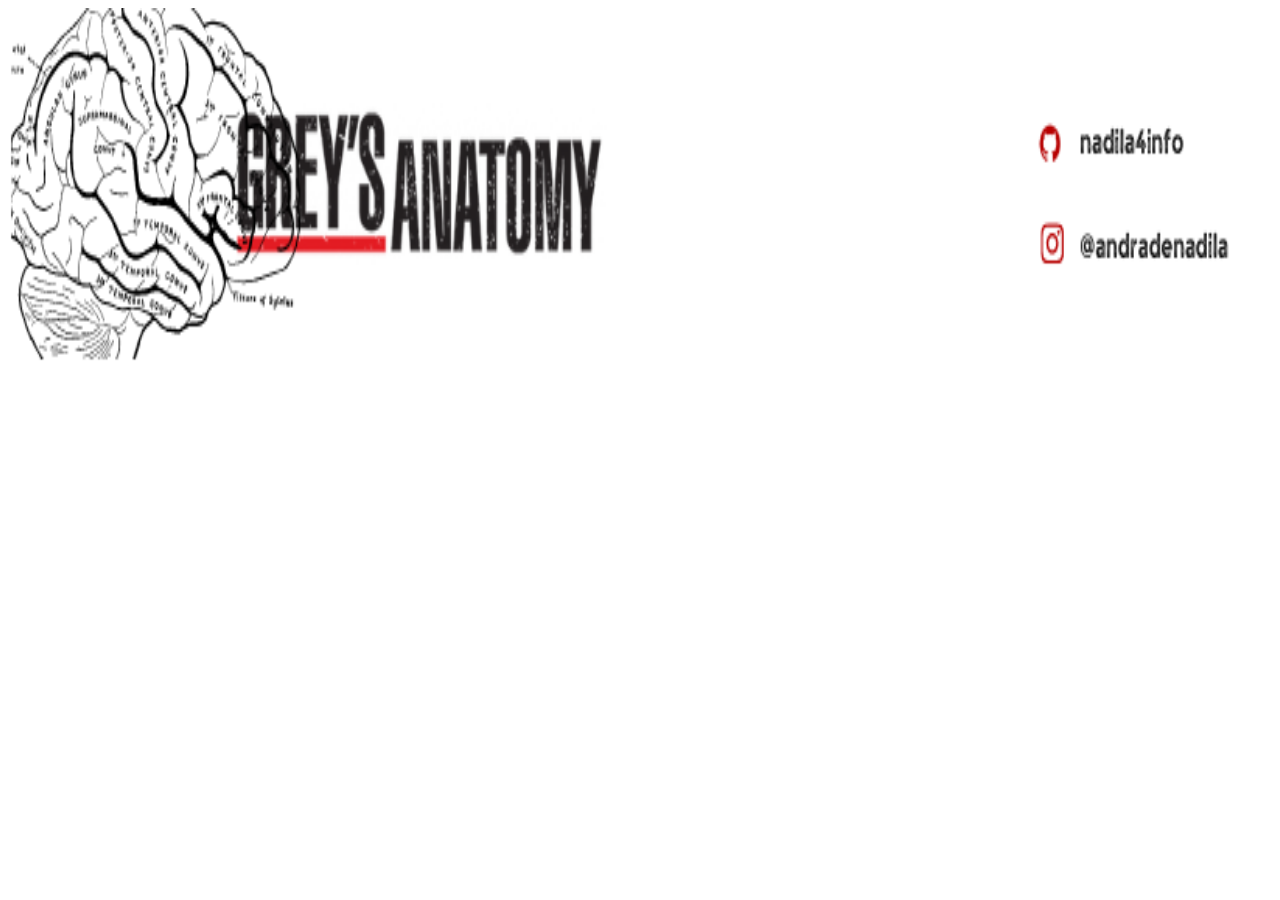
==== index.html @ 110d8bdf "Add files via upload" ====
<DOCTYPE html>
    <html lang="pt-br">
        <html> 
    
        <head>
            <link rel="icon" href="icone.png" type="icone/png">
            <title>Gray's Anatomy</title>
            </head>

        <header>
            <center> <img width="100%" height="40%" src="faixainicial.png"> </center>
        </header>
    
    <body>

    </body>
</html>
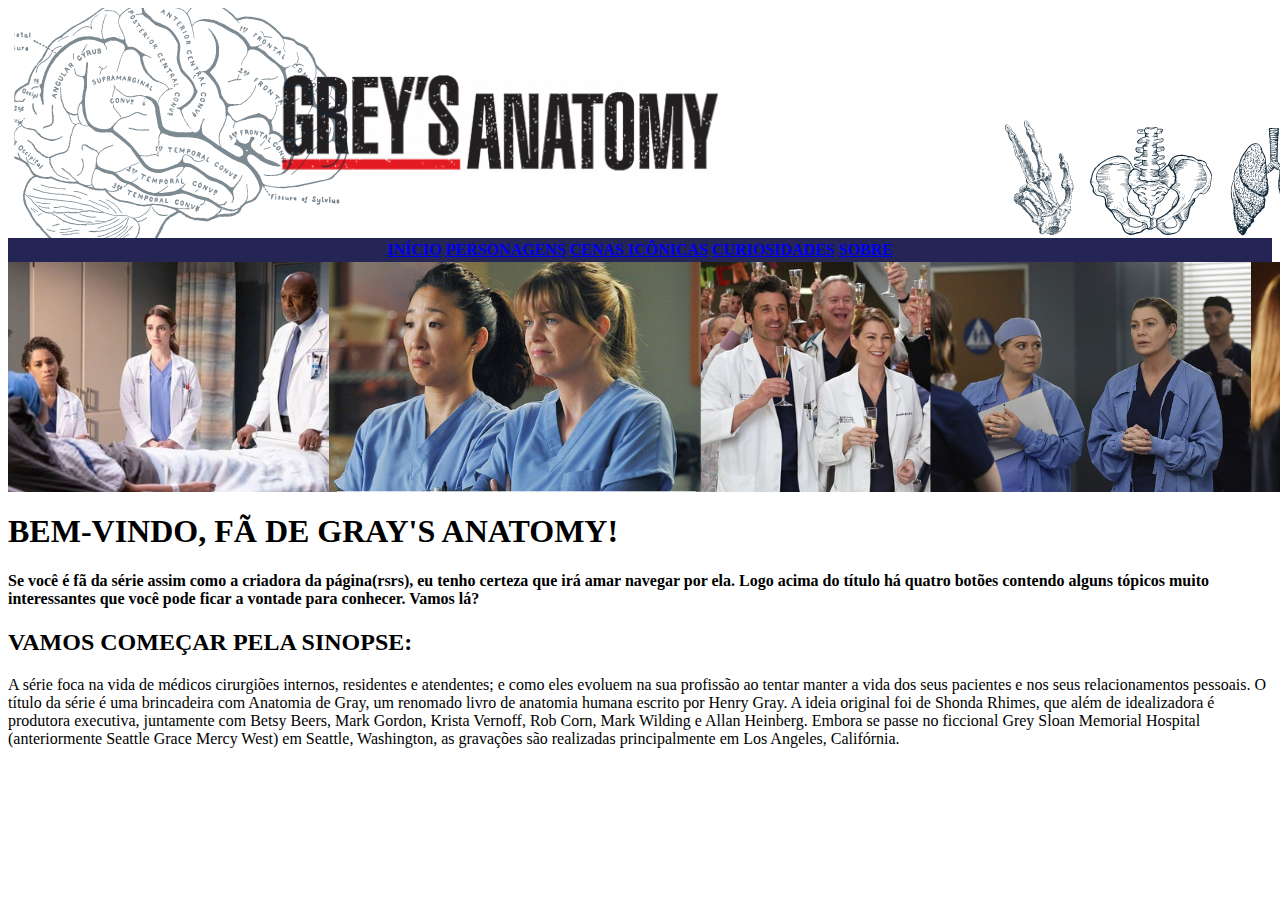
==== commit 47c8ee0f: "Add files via upload" ====
--- a/index.html
+++ b/index.html
@@ -1,17 +1,44 @@
 <DOCTYPE html>
-    <html lang="pt-br">
-        <html> 
     
         <head>
-            <link rel="icon" href="icone.png" type="icone/png">
+            <link rel="icon" href="image/icone.png"  type="image/x-icon">
+            <link rel = "stylesheet"  href="style.css">
+            <img src="faixainicial.png" class="capa" alt="fjtu">
             <title>Gray's Anatomy</title>
-            </head>
+        </head>
 
-        <header>
-            <center> <img width="100%" height="40%" src="faixainicial.png"> </center>
-        </header>
-    
+        <center>
+            <nav style = "background-color: rgb(36, 36, 85);" >
+                <table>
+                    <tr>
+                        <th><a href = index.html>INÍCIO</a></th>
+                        <th><a href = personagens.html>PERSONAGENS</a></th>
+                        <th><a href = cenasiconicas.html>CENAS ICÔNICAS</a></th>
+                        <th><a href = curiosidades.html>CURIOSIDADES</a></th>
+                        <th><a href = sobre.html>SOBRE</a></th>
+                    </tr>
+                </table>    
+            </nav>
+        </center>
+
     <body>
+		<main>	
+            <img src="quardrodeimg.png">
+            <h1>BEM-VINDO, FÃ DE GRAY'S ANATOMY!</h1>
+            <h4> Se você é fã da série assim como a criadora da página(rsrs), eu tenho certeza que irá amar navegar por ela. 
+                Logo acima do título há quatro botões contendo alguns tópicos muito interessantes que você pode ficar a vontade para conhecer. Vamos lá?</h4>
+			<h2>VAMOS COMEÇAR PELA SINOPSE:</h2>			
+			<p>A série foca na vida de médicos cirurgiões internos, residentes e atendentes; e como eles evoluem na sua profissão ao tentar manter a vida dos seus pacientes e nos seus relacionamentos pessoais. 
+               O título da série é uma brincadeira com Anatomia de Gray, um renomado livro de anatomia humana escrito por Henry Gray.
+               A ideia original foi de Shonda Rhimes, que além de idealizadora é produtora executiva, juntamente com Betsy Beers, Mark Gordon, Krista Vernoff, Rob Corn, Mark Wilding e Allan Heinberg. 
+               Embora se passe no ficcional Grey Sloan Memorial Hospital (anteriormente Seattle Grace Mercy West) em Seattle, Washington, as gravações são realizadas principalmente em Los Angeles, Califórnia. </p>
+        </main>
+        <nav style = "background-color: rgb(36, 36, 85);" >
+    </body>
 
-    </body>
-</html>+
+
+
+
+
+    </html> 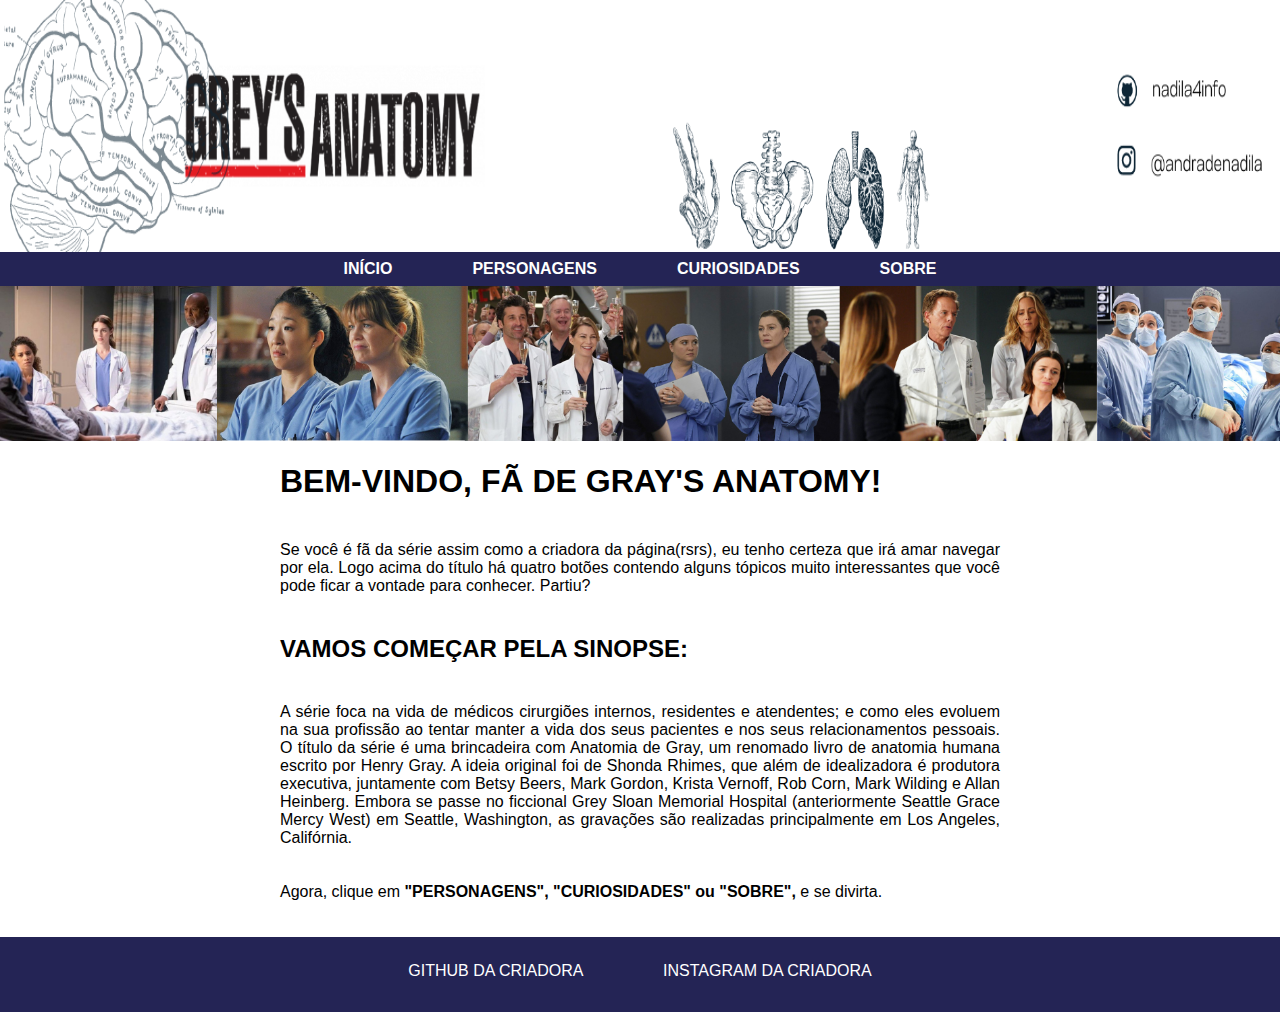
==== commit 1d7a557f: "Add files via upload" ====
--- a/index.html
+++ b/index.html
@@ -1,8 +1,10 @@
 <DOCTYPE html>
-    
+<html lang="pt-br" html>  
         <head>
-            <link rel="icon" href="image/icone.png"  type="image/x-icon">
-            <link rel = "stylesheet"  href="style.css">
+            <meta charset="UTF-8">
+            <meta name="viewport" content="widht=device-width, initial-scale=1.0">
+            <link rel="icon" href="icon.png">
+            <link rel="stylesheet"  href="style.css">
             <img src="faixainicial.png" class="capa" alt="fjtu">
             <title>Gray's Anatomy</title>
         </head>
@@ -13,7 +15,6 @@
                     <tr>
                         <th><a href = index.html>INÍCIO</a></th>
                         <th><a href = personagens.html>PERSONAGENS</a></th>
-                        <th><a href = cenasiconicas.html>CENAS ICÔNICAS</a></th>
                         <th><a href = curiosidades.html>CURIOSIDADES</a></th>
                         <th><a href = sobre.html>SOBRE</a></th>
                     </tr>
@@ -24,16 +25,26 @@
     <body>
 		<main>	
             <img src="quardrodeimg.png">
+
+
             <h1>BEM-VINDO, FÃ DE GRAY'S ANATOMY!</h1>
-            <h4> Se você é fã da série assim como a criadora da página(rsrs), eu tenho certeza que irá amar navegar por ela. 
-                Logo acima do título há quatro botões contendo alguns tópicos muito interessantes que você pode ficar a vontade para conhecer. Vamos lá?</h4>
+            <p> Se você é fã da série assim como a criadora da página(rsrs), eu tenho certeza que irá amar navegar por ela. 
+                Logo acima do título há quatro botões contendo alguns tópicos muito interessantes que você pode ficar a vontade para conhecer. Partiu?</p>
 			<h2>VAMOS COMEÇAR PELA SINOPSE:</h2>			
 			<p>A série foca na vida de médicos cirurgiões internos, residentes e atendentes; e como eles evoluem na sua profissão ao tentar manter a vida dos seus pacientes e nos seus relacionamentos pessoais. 
                O título da série é uma brincadeira com Anatomia de Gray, um renomado livro de anatomia humana escrito por Henry Gray.
                A ideia original foi de Shonda Rhimes, que além de idealizadora é produtora executiva, juntamente com Betsy Beers, Mark Gordon, Krista Vernoff, Rob Corn, Mark Wilding e Allan Heinberg. 
                Embora se passe no ficcional Grey Sloan Memorial Hospital (anteriormente Seattle Grace Mercy West) em Seattle, Washington, as gravações são realizadas principalmente em Los Angeles, Califórnia. </p>
-        </main>
-        <nav style = "background-color: rgb(36, 36, 85);" >
+            <p>Agora, clique em <b>"PERSONAGENS", "CURIOSIDADES" ou "SOBRE",</b> e se divirta.</p>
+       </main>
+
+        <footer>
+            <center>
+            <a href= "https://github.com/nadila4info"> GITHUB DA CRIADORA
+            <a href= "https://instagram.com/andradenadila?igshid=YmMyMTA2M2Y="> INSTAGRAM DA CRIADORA
+            </center>
+        </footer>
+
     </body>
 
 
@@ -41,4 +52,5 @@
 
 
 
+
     </html> --- a/style.css
+++ b/style.css
@@ -0,0 +1,56 @@
+ .capa {
+
+    width: 100%;
+    height: 28%;
+}
+
+body {
+    margin: 0px;
+    font-family: 'Poppins', sans-serif;
+}
+			
+p, h1, h2, h3, h4, h6{
+			text-align: justify;
+            padding: 0px 280px 20px 280px;
+}
+
+* {
+    font-size: 50 px;
+}
+
+.table{
+    font-family: 'Quicksand', sans-serif;
+}
+
+a {
+    font-style: normal;
+    color: white;
+    text-decoration: none;
+    padding-left: 38px;
+    padding-right: 38px;
+}
+
+nav {
+    padding-top: 5px;
+    padding-bottom: 5px;
+}
+ 
+  img {
+    width: 100%;
+    height: auto;
+}
+footer{
+    background-color:rgb(36, 36, 85);
+    height: 50px;
+    color: white;
+    padding-top:25px;
+    margin: 0px;
+}
+.photos {
+    width: 50%;
+    height: 55%;
+}
+.sobre{
+    width: 35%;
+    height: 65%;
+}
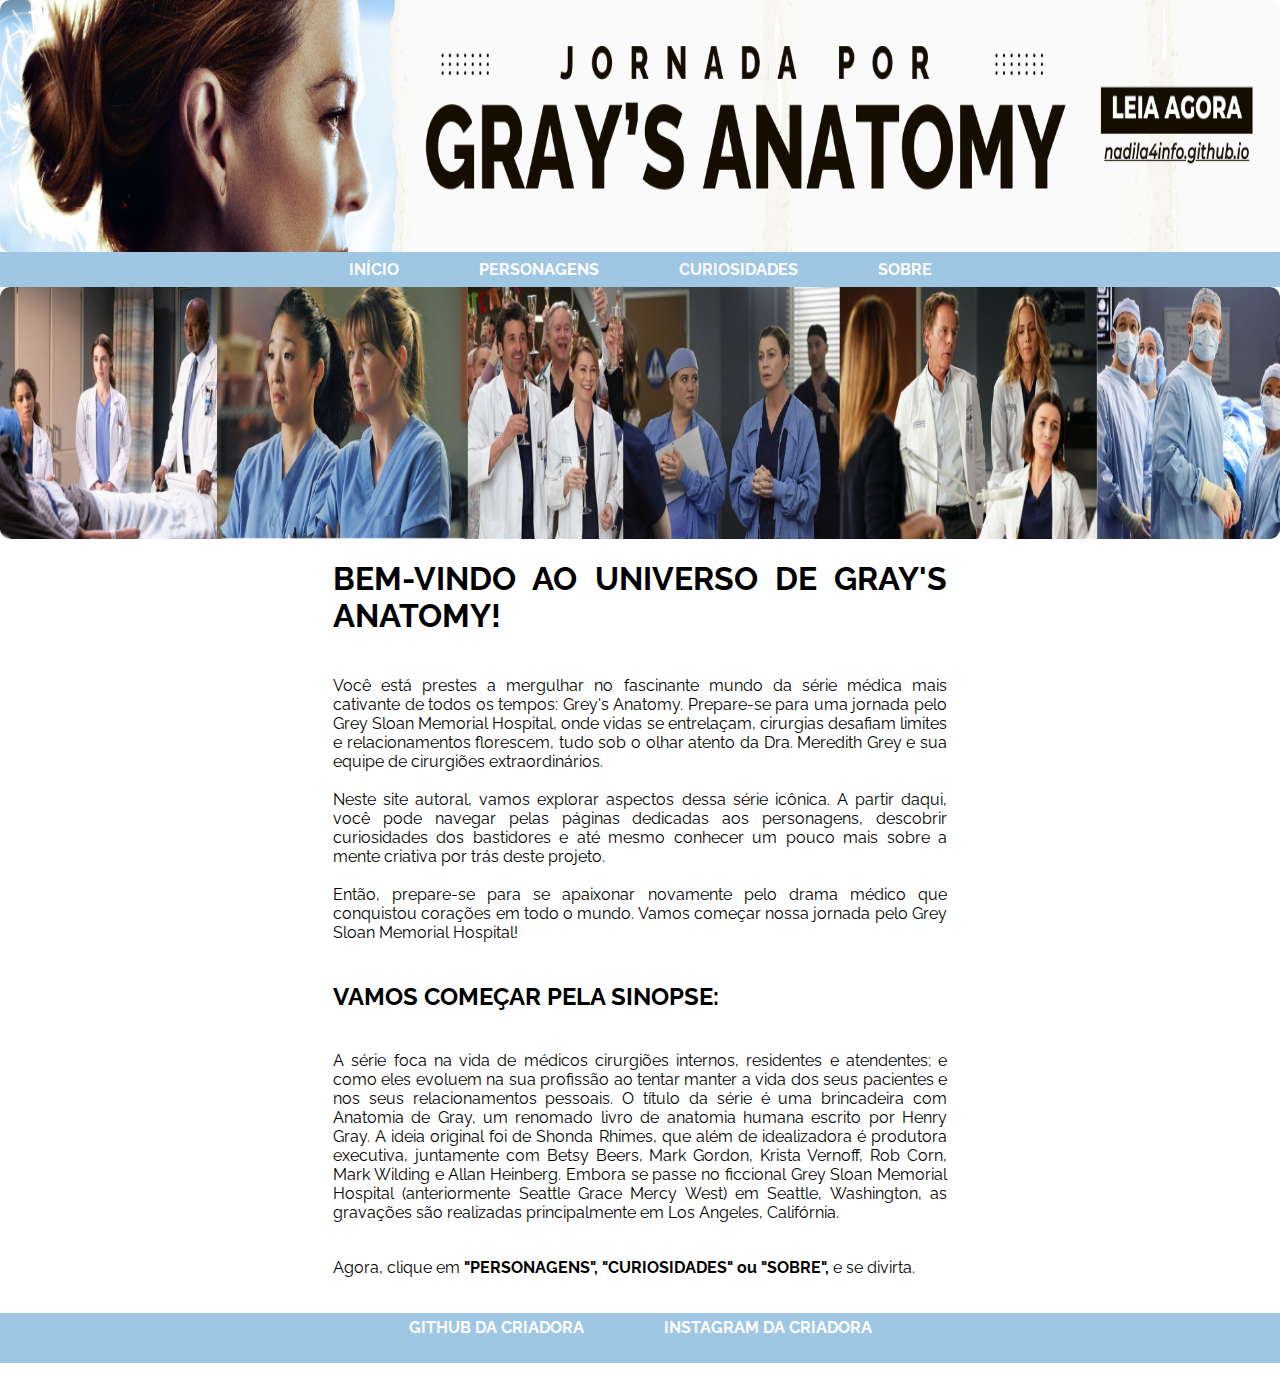
==== commit abe24029: "versao 2.0" ====
--- a/index.html
+++ b/index.html
@@ -1,56 +1,54 @@
-<DOCTYPE html>
-<html lang="pt-br" html>  
-        <head>
-            <meta charset="UTF-8">
-            <meta name="viewport" content="widht=device-width, initial-scale=1.0">
-            <link rel="icon" href="icon.png">
-            <link rel="stylesheet"  href="style.css">
-            <img src="faixainicial.png" class="capa" alt="fjtu">
-            <title>Gray's Anatomy</title>
-        </head>
-
-        <center>
-            <nav style = "background-color: rgb(36, 36, 85);" >
-                <table>
-                    <tr>
-                        <th><a href = index.html>INÍCIO</a></th>
-                        <th><a href = personagens.html>PERSONAGENS</a></th>
-                        <th><a href = curiosidades.html>CURIOSIDADES</a></th>
-                        <th><a href = sobre.html>SOBRE</a></th>
-                    </tr>
-                </table>    
-            </nav>
-        </center>
-
-    <body>
-		<main>	
-            <img src="quardrodeimg.png">
-
-
-            <h1>BEM-VINDO, FÃ DE GRAY'S ANATOMY!</h1>
-            <p> Se você é fã da série assim como a criadora da página(rsrs), eu tenho certeza que irá amar navegar por ela. 
-                Logo acima do título há quatro botões contendo alguns tópicos muito interessantes que você pode ficar a vontade para conhecer. Partiu?</p>
-			<h2>VAMOS COMEÇAR PELA SINOPSE:</h2>			
-			<p>A série foca na vida de médicos cirurgiões internos, residentes e atendentes; e como eles evoluem na sua profissão ao tentar manter a vida dos seus pacientes e nos seus relacionamentos pessoais. 
-               O título da série é uma brincadeira com Anatomia de Gray, um renomado livro de anatomia humana escrito por Henry Gray.
-               A ideia original foi de Shonda Rhimes, que além de idealizadora é produtora executiva, juntamente com Betsy Beers, Mark Gordon, Krista Vernoff, Rob Corn, Mark Wilding e Allan Heinberg. 
-               Embora se passe no ficcional Grey Sloan Memorial Hospital (anteriormente Seattle Grace Mercy West) em Seattle, Washington, as gravações são realizadas principalmente em Los Angeles, Califórnia. </p>
-            <p>Agora, clique em <b>"PERSONAGENS", "CURIOSIDADES" ou "SOBRE",</b> e se divirta.</p>
-       </main>
-
-        <footer>
-            <center>
-            <a href= "https://github.com/nadila4info"> GITHUB DA CRIADORA
-            <a href= "https://instagram.com/andradenadila?igshid=YmMyMTA2M2Y="> INSTAGRAM DA CRIADORA
-            </center>
-        </footer>
-
-    </body>
-
-
-
-
-
-
-
+<DOCTYPE html>
+<html lang="pt-br" html>  
+        <head>
+            <meta charset="UTF-8">
+            <meta name="viewport" content="widht=device-width, initial-scale=1.0">
+            <link rel="icon" href="icon.png">
+            <link rel="stylesheet"  href="style.css">
+            <img src="faixainicial2.png" class="capa" alt="fjtu">
+            <title>Gray's Anatomy</title>
+        </head>
+
+        <center>
+            <nav style = "background-color: #9FC7E4;" >
+                <table>
+                    <tr>
+                        <th><a href = index.html>INÍCIO</a></th>
+                        <th><a href = personagens.html>PERSONAGENS</a></th>
+                        <th><a href = curiosidades.html>CURIOSIDADES</a></th>
+                        <th><a href = sobre.html>SOBRE</a></th>
+                    </tr>
+                </table>    
+            </nav>
+        </center>
+
+    <body>
+		<main>	
+            <img src="quardrodeimg.png" class="capa">
+
+
+            <h1>BEM-VINDO AO UNIVERSO DE GRAY'S ANATOMY!</h1>
+            <p> Você está prestes a mergulhar no fascinante mundo da série médica mais cativante de todos os tempos: Grey's Anatomy. Prepare-se para uma jornada pelo Grey Sloan Memorial Hospital, onde vidas se entrelaçam, cirurgias desafiam limites e relacionamentos florescem, tudo sob o olhar atento da Dra. Meredith Grey e sua equipe de cirurgiões extraordinários.
+                <br>
+                <br>
+                Neste site autoral, vamos explorar aspectos dessa série icônica. A partir daqui, você pode navegar pelas páginas dedicadas aos personagens, descobrir curiosidades dos bastidores e até mesmo conhecer um pouco mais sobre a mente criativa por trás deste projeto.
+                <br>
+                <br>
+                Então, prepare-se para se apaixonar novamente pelo drama médico que conquistou corações em todo o mundo. Vamos começar nossa jornada pelo Grey Sloan Memorial Hospital!</p>
+			<h2>VAMOS COMEÇAR PELA SINOPSE:</h2>			
+			<p>A série foca na vida de médicos cirurgiões internos, residentes e atendentes; e como eles evoluem na sua profissão ao tentar manter a vida dos seus pacientes e nos seus relacionamentos pessoais. 
+               O título da série é uma brincadeira com Anatomia de Gray, um renomado livro de anatomia humana escrito por Henry Gray.
+               A ideia original foi de Shonda Rhimes, que além de idealizadora é produtora executiva, juntamente com Betsy Beers, Mark Gordon, Krista Vernoff, Rob Corn, Mark Wilding e Allan Heinberg. 
+               Embora se passe no ficcional Grey Sloan Memorial Hospital (anteriormente Seattle Grace Mercy West) em Seattle, Washington, as gravações são realizadas principalmente em Los Angeles, Califórnia. </p>
+            <p>Agora, clique em <b>"PERSONAGENS", "CURIOSIDADES" ou "SOBRE",</b> e se divirta.</p>
+       </main>
+    </body>
+    
+    <footer>
+        <center>
+        <a href= "https://github.com/nadila4info"> <b>GITHUB DA CRIADORA</b>
+        <a href= "https://instagram.com/andradenadila?igshid=MzMyNGUyNmU2YQ=="> <b>INSTAGRAM DA CRIADORA</b>
+        </center>
+    </footer>
+
     </html> --- a/style.css
+++ b/style.css
@@ -1,56 +1,69 @@
- .capa {
-
-    width: 100%;
-    height: 28%;
-}
-
-body {
-    margin: 0px;
-    font-family: 'Poppins', sans-serif;
-}
-			
-p, h1, h2, h3, h4, h6{
-			text-align: justify;
-            padding: 0px 280px 20px 280px;
-}
-
-* {
-    font-size: 50 px;
-}
-
-.table{
-    font-family: 'Quicksand', sans-serif;
-}
-
-a {
-    font-style: normal;
-    color: white;
-    text-decoration: none;
-    padding-left: 38px;
-    padding-right: 38px;
-}
-
-nav {
-    padding-top: 5px;
-    padding-bottom: 5px;
-}
- 
-  img {
-    width: 100%;
-    height: auto;
-}
-footer{
-    background-color:rgb(36, 36, 85);
-    height: 50px;
-    color: white;
-    padding-top:25px;
-    margin: 0px;
-}
-.photos {
-    width: 50%;
-    height: 55%;
-}
-.sobre{
-    width: 35%;
-    height: 65%;
-}
+@import url('https://fonts.googleapis.com/css2?family=Quicksand:wght@300&family=Raleway:wght@300&display=swap');
+
+ .capa {
+
+    width: 100%;
+    height: 28%;
+}
+
+body {
+    margin: 0%;
+
+}
+			
+p, h1, h2, h3, h4, h6{
+			text-align: justify;
+            padding: 0px 333px 20px 333px;
+            position:'relative';
+}
+
+* {
+    font-size: 50 px;
+    font-family: 'Raleway';
+}
+
+.table{
+    font-family: ;
+}
+
+a {
+    font-style: normal;
+    color: white;
+    text-decoration: none;
+    padding-left: 38px;
+    padding-right: 38px;
+}
+
+nav {
+    padding-top: 5px;
+    padding-bottom: 5px;
+}
+
+img {
+    width: 100%;
+    height: auto;
+    border-radius: 10px;
+}
+footer{
+    background-color:#9FC7E4;
+    height: 5%;
+    color: white;
+    padding-top:5px;
+    margin: 0px;
+}
+.photos {
+    width: 50%;
+    height: 55%;
+}
+.sobre{
+    width: 35%;
+    height: 65%;
+}
+
+@media only screen and (max-device-width: 900px) {
+     .sobre { width:100%; }
+     .photos { width:100%; }
+     .table { width:100%; }
+     .capa { width:100%; }
+      
+    }
